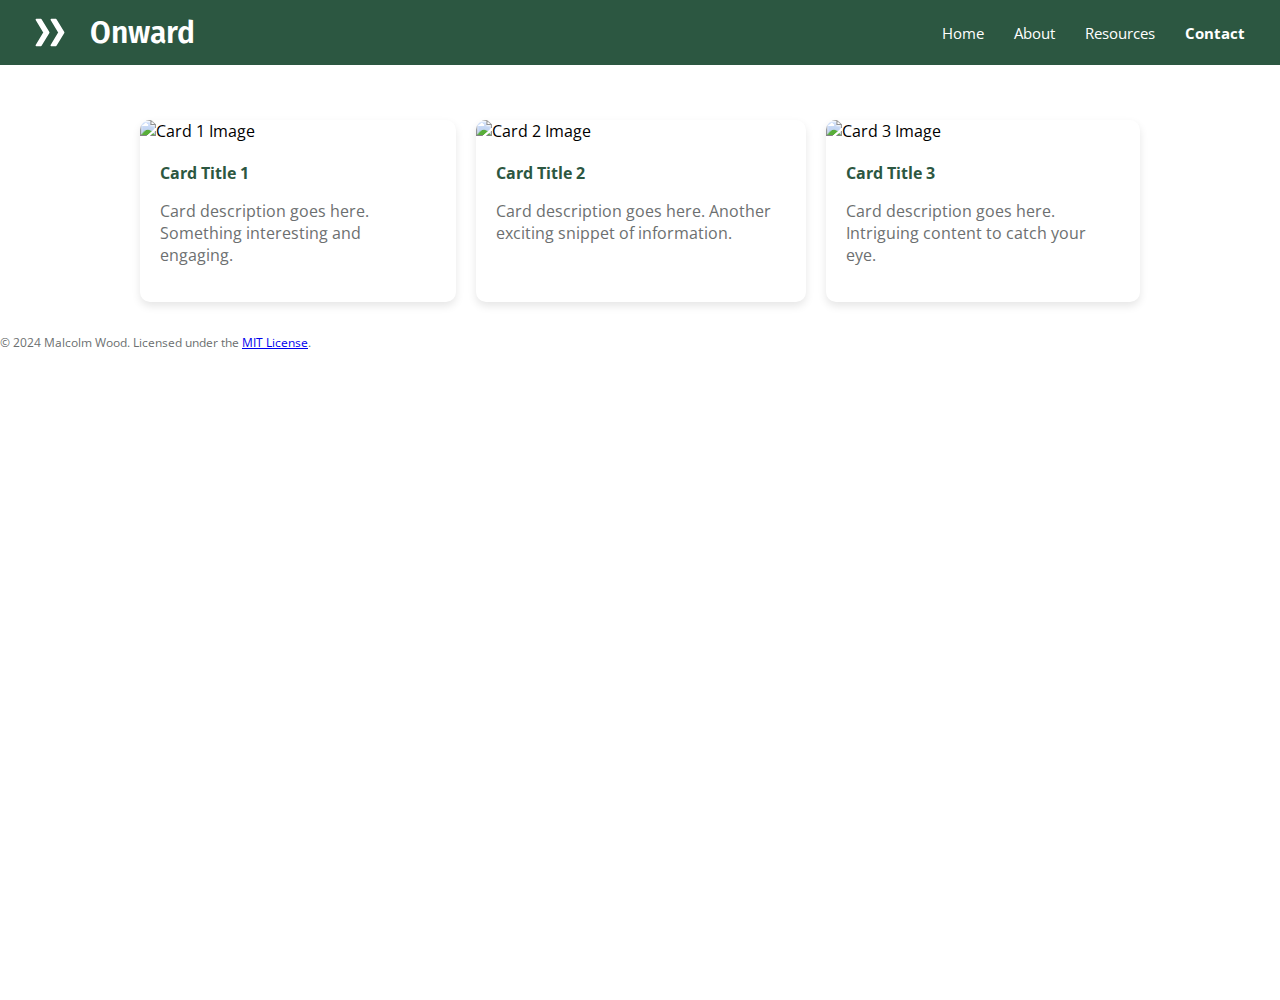
==== cards.html @ 8fcd23e8 "Create cards.html" ====
<!DOCTYPE html>
<html lang="en">
<head>
    <meta charset="UTF-8">
    <title>Home | Onward</title>
    <link rel="icon" type="image/x-icon" href="assets/favicon.ico">
    <link rel="stylesheet" href="assets/style.css">
    <link rel="preconnect" href="https://fonts.googleapis.com">
    <link rel="preconnect" href="https://fonts.gstatic.com" crossorigin>
    <link href="https://fonts.googleapis.com/css2?family=Fira+Sans:ital,wght@0,100;0,200;0,300;0,400;0,500;0,600;0,700;0,800;0,900;1,100;1,200;1,300;1,400;1,500;1,600;1,700;1,800;1,900&display=swap" rel="stylesheet">
    <link href="https://fonts.googleapis.com/css2?family=Fira+Sans:ital,wght@0,100;0,200;0,300;0,400;0,500;0,600;0,700;0,800;0,900;1,100;1,200;1,300;1,400;1,500;1,600;1,700;1,800;1,900&family=Open+Sans:ital,wght@0,300..800;1,300..800&display=swap" rel="stylesheet">
</head>
<body>
  <header>
  <div style="display: flex; align-items: center;">
    <svg class="logo" version="1.1" viewBox="0.0 0.0 960.0 720.0" fill="none" stroke="none" stroke-linecap="square" stroke-miterlimit="10" xmlns:xlink="http://www.w3.org/1999/xlink" xmlns="http://www.w3.org/2000/svg">
      <clipPath id="p.0">
        <path d="m0 0l960.0 0l0 720.0l-960.0 0l0 -720.0z" clip-rule="nonzero" />
      </clipPath>
      <g clip-path="url(#p.0)">
        <path fill="#000000" fill-opacity="0.0" d="m0 0l960.0 0l0 720.0l-960.0 0z" fill-rule="evenodd" />
        <path fill="#ffffff" d="m261.44626 152.29921l73.4234 0l124.71832 207.70079l-124.71832 207.7008l-73.4234 0l124.71832 -207.7008z" fill-rule="evenodd" />
        <path stroke="#ffffff" stroke-width="24.0" stroke-linejoin="round" stroke-linecap="butt" d="m261.44626 152.29921l73.4234 0l124.71832 207.70079l-124.71832 207.7008l-73.4234 0l124.71832 -207.7008z" fill-rule="evenodd" />
        <path fill="#ffffff" d="m500.41125 152.29921l73.4234 0l124.71832 207.70079l-124.71832 207.7008l-73.4234 0l124.71832 -207.7008z" fill-rule="evenodd" />
        <path stroke="#ffffff" stroke-width="24.0" stroke-linejoin="round" stroke-linecap="butt" d="m500.41125 152.29921l73.4234 0l124.71832 207.70079l-124.71832 207.7008l-73.4234 0l124.71832 -207.7008z" fill-rule="evenodd" />
      </g>
    </svg>
    <span class="site-name">Onward</span>
  </div>
  <nav>
    <ul>
      <li><a href="#">Home</a></li>
      <li><a href="#">About</a></li>
      <li><a href="#">Resources</a></li>
      <li><a href="#"><b>Contact</b></a></li>
    </ul>
  </nav>
</header>
<div class="content">

    <div class="card-container">
        <div class="card">
            <img src="https://via.placeholder.com/300x200" alt="Card 1 Image">
            <div class="card-text">
                <h4>Card Title 1</h4>
                <p>Card description goes here. Something interesting and engaging.</p>
            </div>
        </div>
        <div class="card">
            <img src="https://via.placeholder.com/300x200" alt="Card 2 Image">
            <div class="card-text">
                <h4>Card Title 2</h4>
                <p>Card description goes here. Another exciting snippet of information.</p>
            </div>
        </div>
        <div class="card">
            <img src="https://via.placeholder.com/300x200" alt="Card 3 Image">
            <div class="card-text">
                <h4>Card Title 3</h4>
                <p>Card description goes here. Intriguing content to catch your eye.</p>
            </div>
        </div>
    </div>
</div>
  <footer>
    <p>&copy; 2024 Malcolm Wood. Licensed under the <a href="https://opensource.org/license/mit">MIT License</a>.</p>
  </footer>

</body>
</html>
---- assets/style.css ----
body {
  margin: 0;
  font-family: "Open Sans", Arial, sans-serif;
  min-height: 100vh;
  
}
header {
  display: flex;
  align-items: center;
  justify-content: space-between;
  position: fixed;
  top: 0;
  width: 100%;
  background-color: #2c5741;
  color: #fff;
  padding: 10px 20px;
  box-sizing: border-box;
  z-index: 1000;
}
.logo {
  width: 60px;
  height: auto;
}
.site-name {
  margin-left: 10px;
  font-size: 30px;
  color: #fff;
  font-weight: 600;
  font-family: "Fira Sans", Arial, sans-serif;
}
nav ul {
  list-style: none;
  display: flex;
  margin: 0;
  padding: 0;
}
nav ul li {
  margin: 0 15px;
  font-size: 15px;
}
nav a {
  color: #fff;
  text-decoration: none;
}
nav a:hover {
  background-color: blue;
}
.content {
  margin-top: 100px !important;
  padding: 20px;
  max-width: 1000px;
  margin: 0 auto;
}
h2 {
  font-size: 35px;
  font-weight: 300;
  margin: 0;
}
h3 {
  font-size: 14px;
  font-weight: 700;
}
.card-container {
    display: flex;
    gap: 20px;
}
.card {
    background-color: #fff;
    border-radius: 10px;
    overflow: hidden;
    box-shadow: 0 4px 8px rgba(0, 0, 0, 0.1);
    transition: transform 0.3s, box-shadow 0.3s;
}
.card img {
    width: 100%;
    height: auto;
}
.card-text {
    padding: 20px;
}
.card h4 {
    margin: 0;
    color: #2c5741;
}
.card p {
    color: #6c6f70;
}
.card:hover {
    transform: scale(1.05);
    box-shadow: 0 8px 16px rgba(0, 0, 0, 0.2);
}
footer p {
  font-size: 12px;
  color: #6c6f70;
}
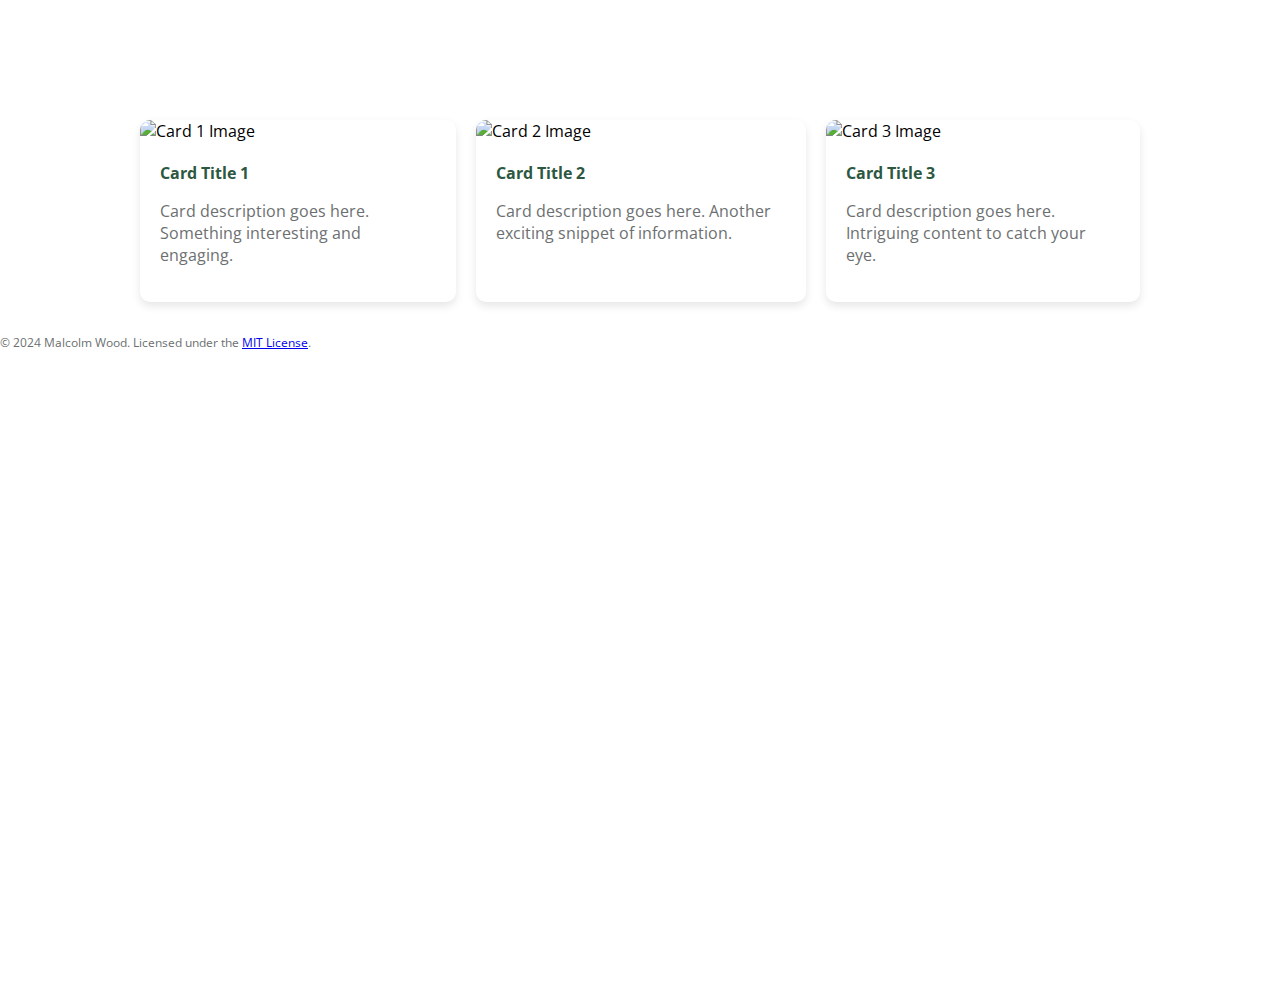
==== commit db2b437a: "Update cards.html" ====
--- a/cards.html
+++ b/cards.html
@@ -11,31 +11,7 @@
     <link href="https://fonts.googleapis.com/css2?family=Fira+Sans:ital,wght@0,100;0,200;0,300;0,400;0,500;0,600;0,700;0,800;0,900;1,100;1,200;1,300;1,400;1,500;1,600;1,700;1,800;1,900&family=Open+Sans:ital,wght@0,300..800;1,300..800&display=swap" rel="stylesheet">
 </head>
 <body>
-  <header>
-  <div style="display: flex; align-items: center;">
-    <svg class="logo" version="1.1" viewBox="0.0 0.0 960.0 720.0" fill="none" stroke="none" stroke-linecap="square" stroke-miterlimit="10" xmlns:xlink="http://www.w3.org/1999/xlink" xmlns="http://www.w3.org/2000/svg">
-      <clipPath id="p.0">
-        <path d="m0 0l960.0 0l0 720.0l-960.0 0l0 -720.0z" clip-rule="nonzero" />
-      </clipPath>
-      <g clip-path="url(#p.0)">
-        <path fill="#000000" fill-opacity="0.0" d="m0 0l960.0 0l0 720.0l-960.0 0z" fill-rule="evenodd" />
-        <path fill="#ffffff" d="m261.44626 152.29921l73.4234 0l124.71832 207.70079l-124.71832 207.7008l-73.4234 0l124.71832 -207.7008z" fill-rule="evenodd" />
-        <path stroke="#ffffff" stroke-width="24.0" stroke-linejoin="round" stroke-linecap="butt" d="m261.44626 152.29921l73.4234 0l124.71832 207.70079l-124.71832 207.7008l-73.4234 0l124.71832 -207.7008z" fill-rule="evenodd" />
-        <path fill="#ffffff" d="m500.41125 152.29921l73.4234 0l124.71832 207.70079l-124.71832 207.7008l-73.4234 0l124.71832 -207.7008z" fill-rule="evenodd" />
-        <path stroke="#ffffff" stroke-width="24.0" stroke-linejoin="round" stroke-linecap="butt" d="m500.41125 152.29921l73.4234 0l124.71832 207.70079l-124.71832 207.7008l-73.4234 0l124.71832 -207.7008z" fill-rule="evenodd" />
-      </g>
-    </svg>
-    <span class="site-name">Onward</span>
-  </div>
-  <nav>
-    <ul>
-      <li><a href="#">Home</a></li>
-      <li><a href="#">About</a></li>
-      <li><a href="#">Resources</a></li>
-      <li><a href="#"><b>Contact</b></a></li>
-    </ul>
-  </nav>
-</header>
+ <div id="header-placeholder"></div>
 <div class="content">
 
     <div class="card-container">
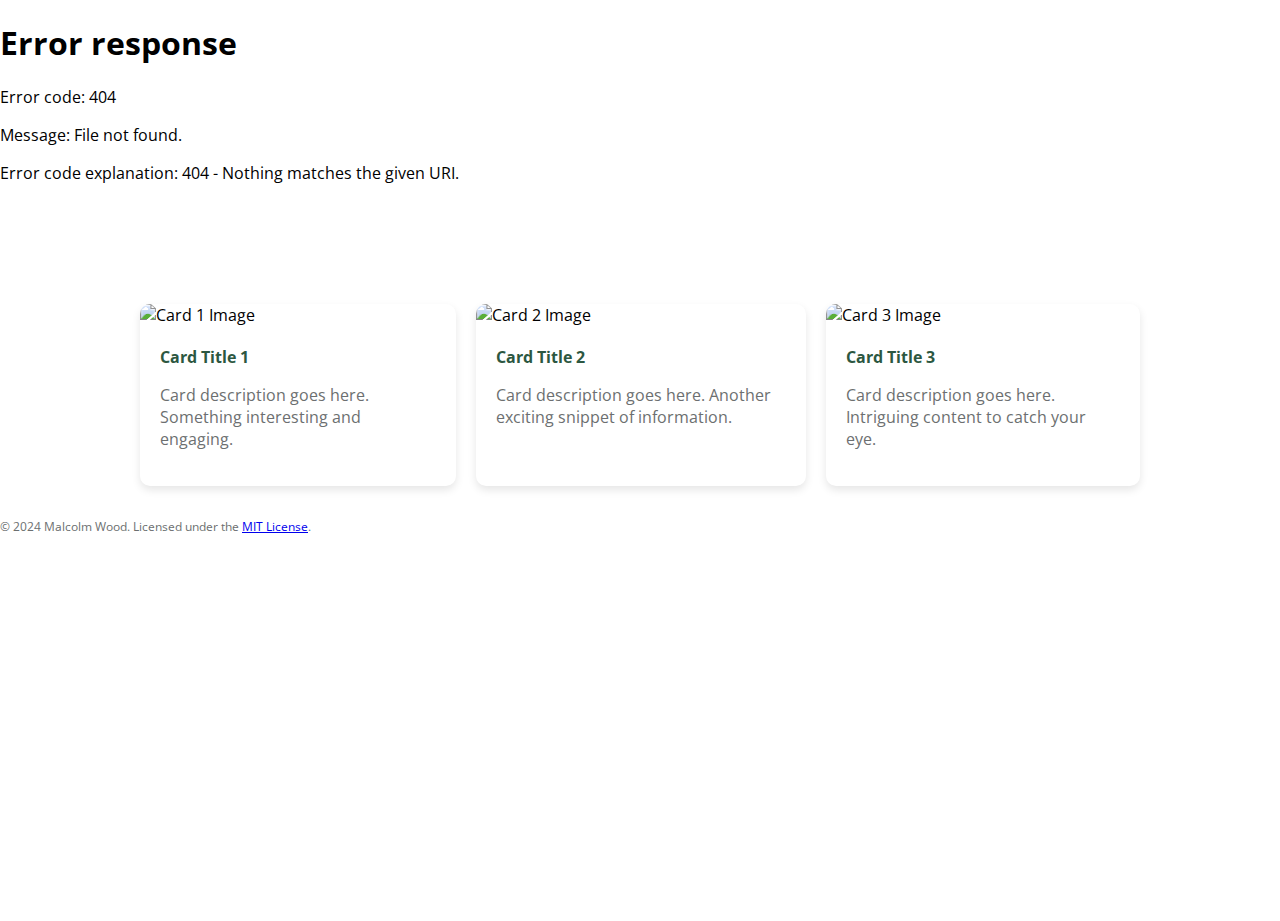
==== commit 3e1e3e08: "Update cards.html" ====
--- a/cards.html
+++ b/cards.html
@@ -41,6 +41,6 @@
   <footer>
     <p>&copy; 2024 Malcolm Wood. Licensed under the <a href="https://opensource.org/license/mit">MIT License</a>.</p>
   </footer>
-
+<script src="assets/script.js"></script>
 </body>
 </html>
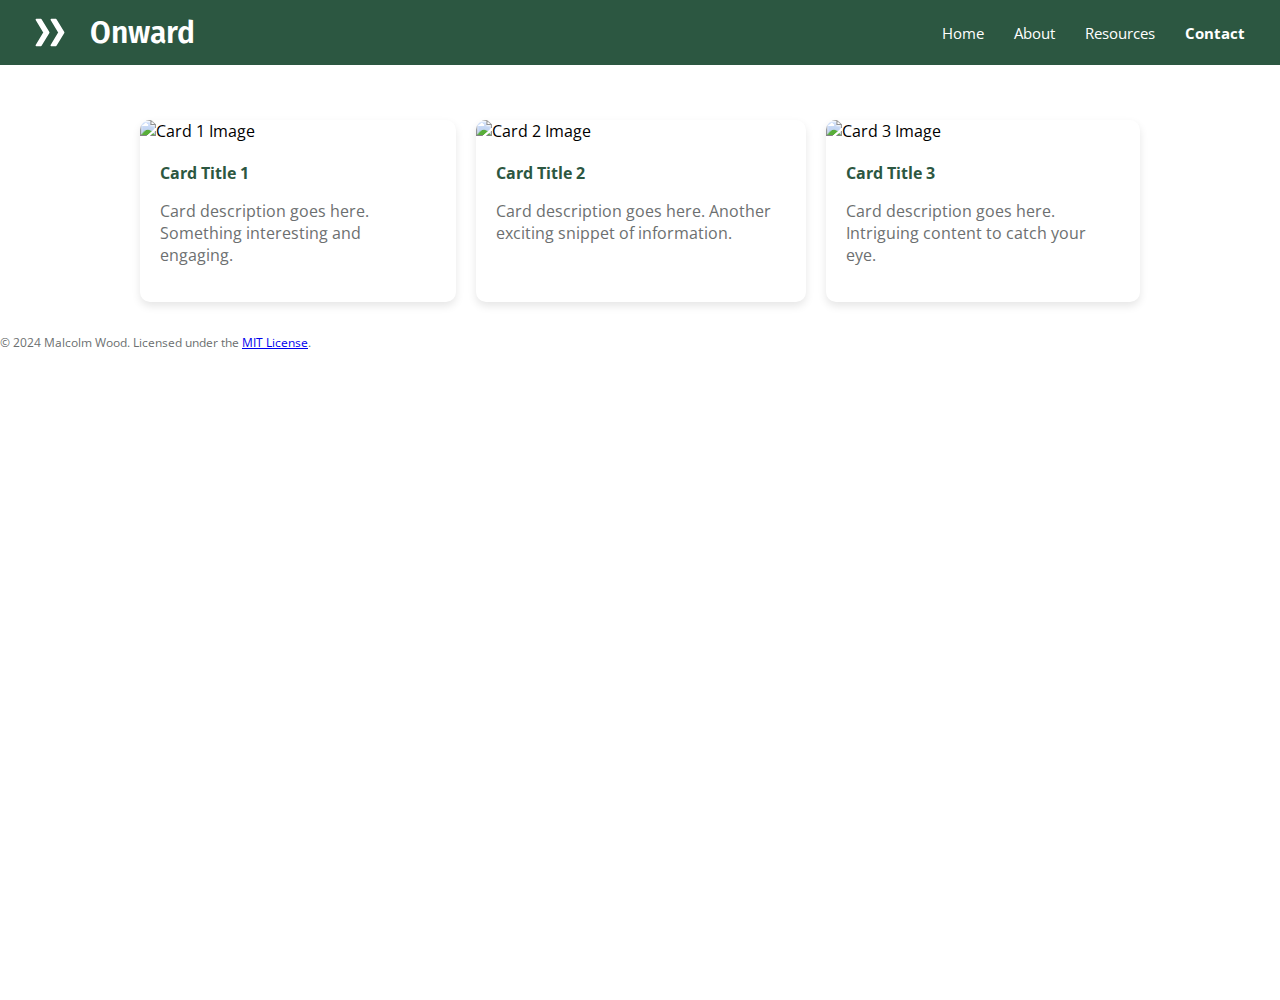
==== commit caf4762e: "Update cards.html" ====
--- a/cards.html
+++ b/cards.html
@@ -38,9 +38,7 @@
         </div>
     </div>
 </div>
-  <footer>
-    <p>&copy; 2024 Malcolm Wood. Licensed under the <a href="https://opensource.org/license/mit">MIT License</a>.</p>
-  </footer>
+<div id="footer-placeholder"></div>
 <script src="assets/script.js"></script>
 </body>
 </html>
